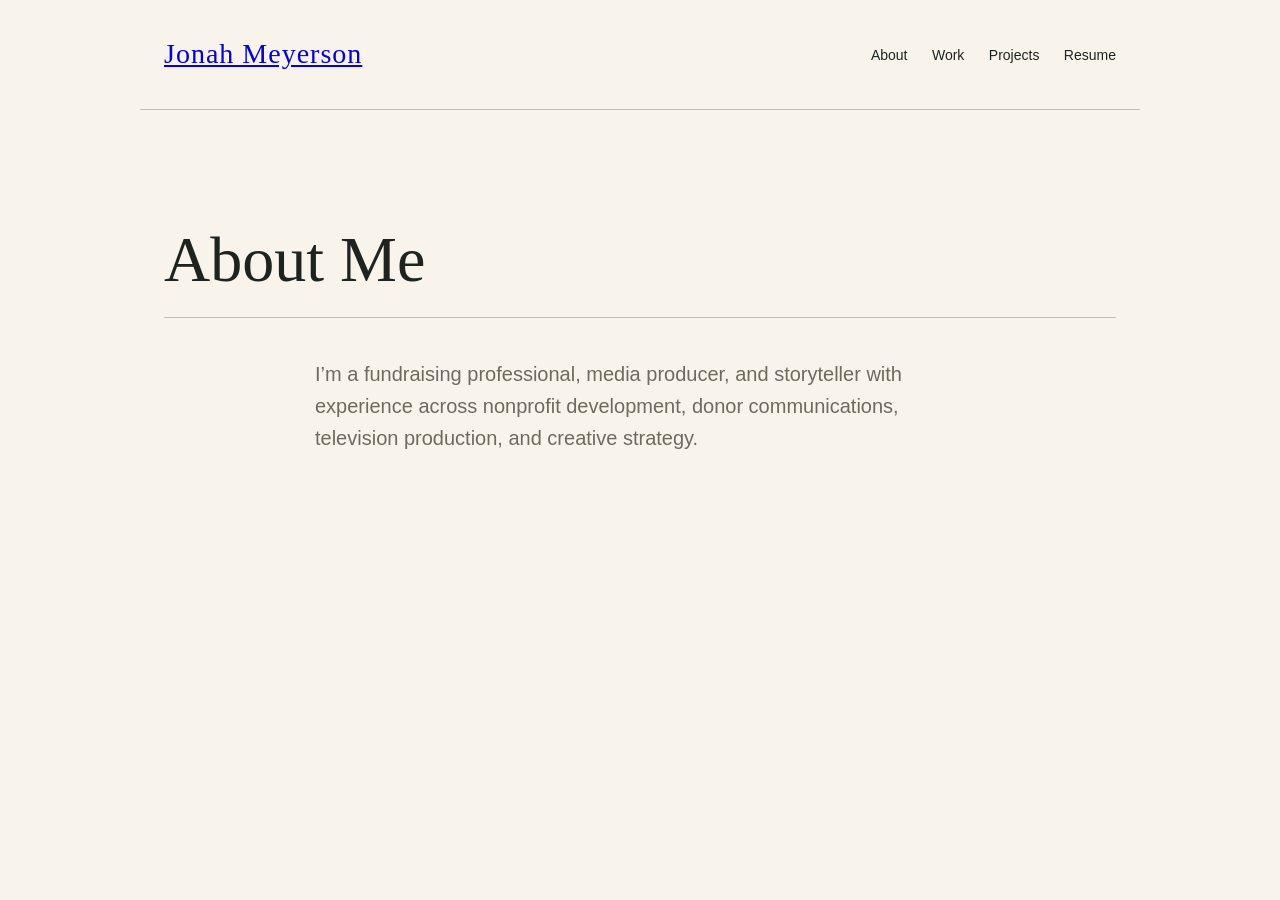
==== about.html @ 499b4d30 "Add website files" ====
<!DOCTYPE html>
<html lang="en">
<head>
  <meta charset="utf-8">
  <meta name="viewport" content="width=device-width, initial-scale=1">
  <title>About Me | Jonah Meyerson</title>
  <link rel="stylesheet" href="style.css">
</head>
<body>

<header>
  <a class="logo" href="index.html">Jonah Meyerson</a>
  <nav>
    <a href="about.html">About</a>
    <a href="work.html">Work</a>
    <a href="projects.html">Projects</a>
    <a href="resume.html">Resume</a>
  </nav>
</header>

<main>
  <h1 class="page-title">About Me</h1>

  <p class="intro">
    I’m a fundraising professional, media producer, and storyteller with experience across nonprofit development, donor communications, television production, and creative strategy.
  </p>
</main>

</body>
</html>
---- style.css ----
:root {
  --cream: #f8f4ec;
  --ink: #1f2320;
  --muted: #6f6a5f;
  --burgundy: #7a3e2b;
  --green: #5b6750;
  --border: #c8bda9;
  --card: #fffaf0;
}

* {
  box-sizing: border-box;
}

body {
  margin: 0;
  background: var(--cream);
  color: var(--ink);
  font-family: Arial, sans-serif;
  line-height: 1.6;
}

header {
  max-width: 1000px;
  margin: 0 auto;
  padding: 32px 24px;
  display: flex;
  justify-content: space-between;
  align-items: center;
  border-bottom: 1px solid var(--border);
}

.logo {
  font-family: Georgia, serif;
  font-size: 28px;
  letter-spacing: 1px;
}

nav a {
  margin-left: 20px;
  color: var(--ink);
  text-decoration: none;
  font-size: 14px;
}

nav a:hover {
  color: var(--burgundy);
}

main {
  max-width: 1000px;
  margin: 0 auto;
  padding: 100px 24px;
}

.hero {
  text-align: center;
  padding: 120px 0;
}

.eyebrow {
  color: var(--burgundy);
  text-transform: uppercase;
  letter-spacing: 2px;
  font-size: 12px;
}

h1, h2, h3 {
  font-family: Georgia, serif;
  font-weight: normal;
}

h1 {
  font-size: 64px;
  line-height: 1.05;
  margin: 16px 0;
}

h2 {
  font-size: 36px;
  margin-top: 0;
}

.intro {
  max-width: 650px;
  margin: 0 auto;
  color: var(--muted);
  font-size: 20px;
}

.grid {
  display: grid;
  grid-template-columns: repeat(2, 1fr);
  gap: 24px;
  margin-top: 36px;
}

.card {
  background: var(--card);
  border: 1px solid var(--border);
  padding: 28px;
  min-height: 180px;
}

.card h3 {
  margin-top: 0;
}

.button {
  display: inline-block;
  margin-top: 20px;
  padding: 12px 18px;
  border: 1px solid var(--ink);
  color: var(--ink);
  text-decoration: none;
}

.button:hover {
  background: var(--ink);
  color: var(--cream);
}

.page-title {
  border-bottom: 1px solid var(--border);
  padding-bottom: 24px;
  margin-bottom: 40px;
}

.resume-section {
  margin-bottom: 40px;
}

@media (max-width: 700px) {
  header {
    display: block;
  }

  nav {
    margin-top: 20px;
  }

  nav a {
    display: block;
    margin: 8px 0;
  }

  h1 {
    font-size: 42px;
  }

  .grid {
    grid-template-columns: 1fr;
  }
}
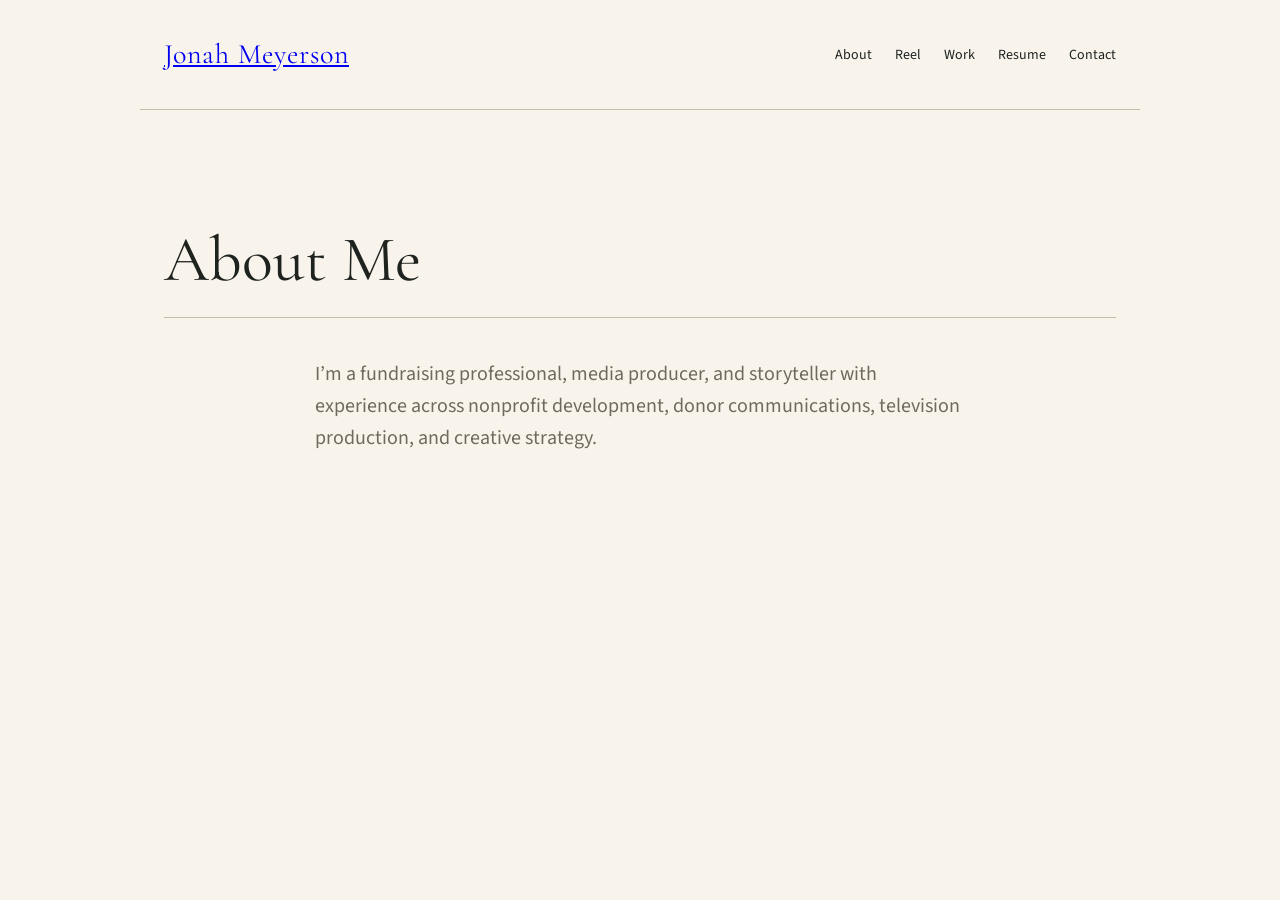
==== commit bf1fa9d4: "Refocus site navigation and homepage" ====
--- a/about.html
+++ b/about.html
@@ -12,9 +12,10 @@
   <a class="logo" href="index.html">Jonah Meyerson</a>
   <nav>
     <a href="about.html">About</a>
+    <a href="reel.html">Reel</a>
     <a href="work.html">Work</a>
-    <a href="projects.html">Projects</a>
     <a href="resume.html">Resume</a>
+    <a href="contact.html">Contact</a>
   </nav>
 </header>
 
--- a/style.css
+++ b/style.css
@@ -1,3 +1,5 @@
+@import url('https://fonts.googleapis.com/css2?family=Cormorant+Garamond:wght@400;500;600&family=Source+Sans+3:wght@400;500;600&display=swap');
+
 :root {
   --cream: #f8f4ec;
   --ink: #1f2320;
@@ -16,7 +18,7 @@
   margin: 0;
   background: var(--cream);
   color: var(--ink);
-  font-family: Arial, sans-serif;
+  font-family: 'Source Sans 3', Arial, sans-serif;
   line-height: 1.6;
 }
 
@@ -31,7 +33,7 @@
 }
 
 .logo {
-  font-family: Georgia, serif;
+  font-family: 'Cormorant Garamond', Georgia, serif;
   font-size: 28px;
   letter-spacing: 1px;
 }
@@ -66,7 +68,7 @@
 }
 
 h1, h2, h3 {
-  font-family: Georgia, serif;
+  font-family: 'Cormorant Garamond', Georgia, serif;
   font-weight: normal;
 }
 
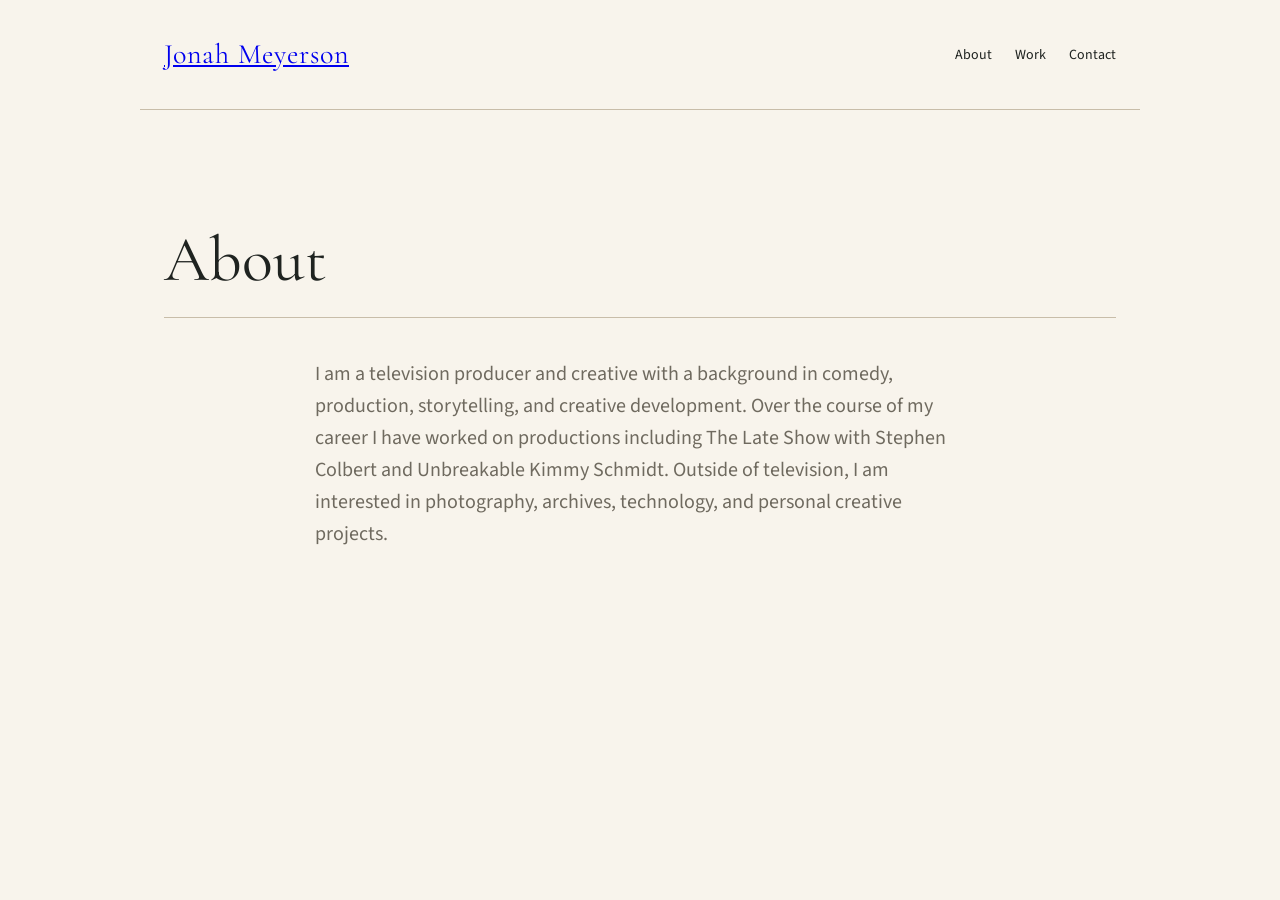
==== commit a4674747: "Update selected experience" ====
--- a/about.html
+++ b/about.html
@@ -3,28 +3,36 @@
 <head>
   <meta charset="utf-8">
   <meta name="viewport" content="width=device-width, initial-scale=1">
-  <title>About Me | Jonah Meyerson</title>
+  <title>About | Jonah Meyerson</title>
   <link rel="stylesheet" href="style.css">
 </head>
 <body>
 
 <header>
   <a class="logo" href="index.html">Jonah Meyerson</a>
+
   <nav>
     <a href="about.html">About</a>
-    <a href="reel.html">Reel</a>
     <a href="work.html">Work</a>
-    <a href="resume.html">Resume</a>
     <a href="contact.html">Contact</a>
   </nav>
 </header>
 
 <main>
-  <h1 class="page-title">About Me</h1>
+
+  <h1 class="page-title">About</h1>
 
   <p class="intro">
-    I’m a fundraising professional, media producer, and storyteller with experience across nonprofit development, donor communications, television production, and creative strategy.
+    I am a television producer and creative with a background in comedy,
+    production, storytelling, and creative development.
+
+    Over the course of my career I have worked on productions including
+    The Late Show with Stephen Colbert and Unbreakable Kimmy Schmidt.
+
+    Outside of television, I am interested in photography, archives,
+    technology, and personal creative projects.
   </p>
+
 </main>
 
 </body>
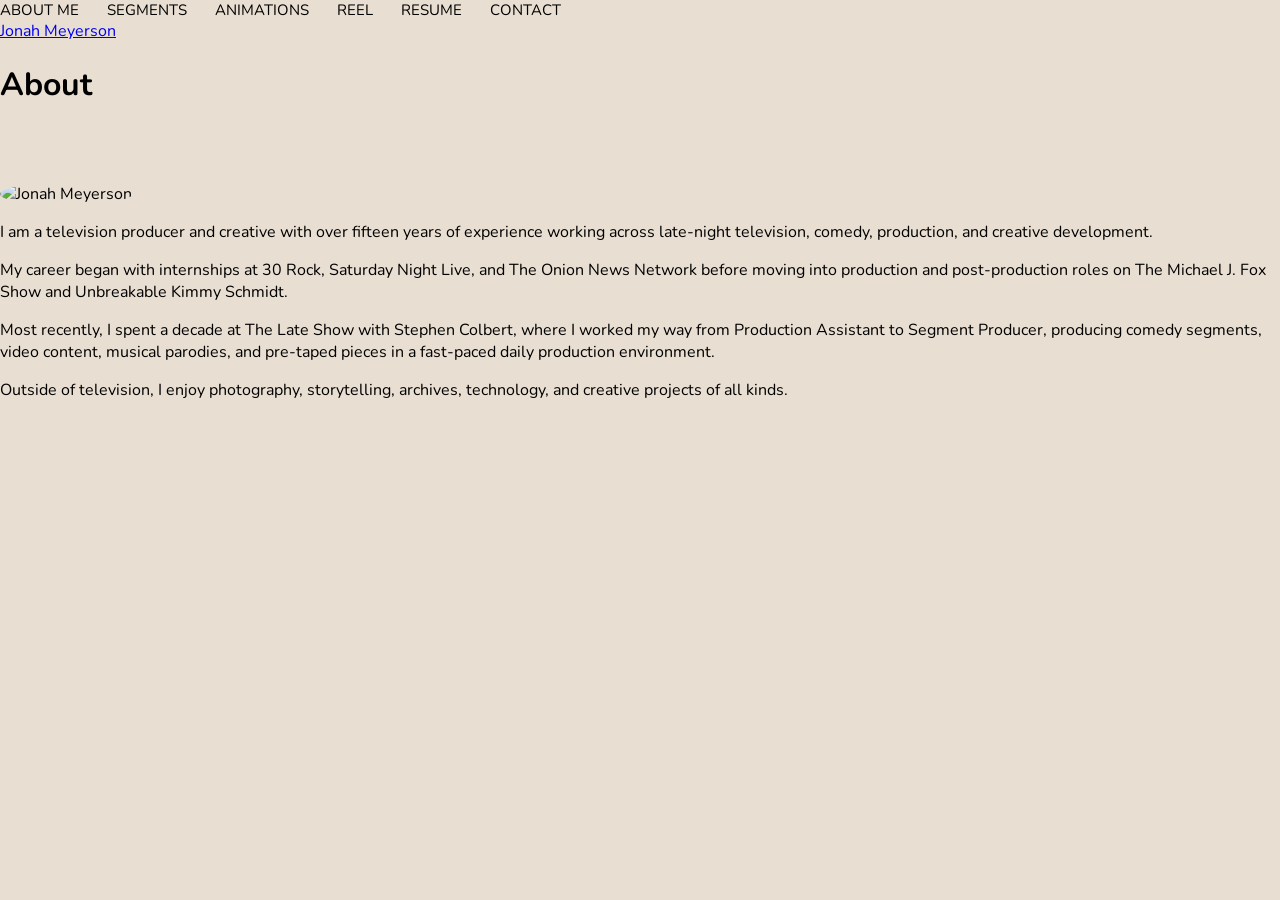
==== commit 2011b2ee: "Website Revamp" ====
--- a/about.html
+++ b/about.html
@@ -9,29 +9,59 @@
 <body>
 
 <header>
+
+  <nav class="site-nav">
+    <a href="index.html">About Me</a>
+    <a href="segments.html">Segments</a>
+    <a href="animations.html">Animations</a>
+    <a href="reel.html">Reel</a>
+    <a href="resume.html">Resume</a>
+    <a href="contact.html">Contact</a>
+  </nav>
+
   <a class="logo" href="index.html">Jonah Meyerson</a>
 
-  <nav>
-    <a href="about.html">About</a>
-    <a href="work.html">Work</a>
-    <a href="contact.html">Contact</a>
-  </nav>
 </header>
 
 <main>
 
   <h1 class="page-title">About</h1>
 
-  <p class="intro">
-    I am a television producer and creative with a background in comedy,
-    production, storytelling, and creative development.
+  <div class="about-layout">
 
-    Over the course of my career I have worked on productions including
-    The Late Show with Stephen Colbert and Unbreakable Kimmy Schmidt.
+    <img
+      src="profile.jpg"
+      alt="Jonah Meyerson"
+      class="profile-photo">
 
-    Outside of television, I am interested in photography, archives,
-    technology, and personal creative projects.
-  </p>
+    <div>
+      <p class="intro">
+        I am a television producer and creative with over fifteen years of
+        experience working across late-night television, comedy, production,
+        and creative development.
+      </p>
+
+      <p>
+        My career began with internships at 30 Rock, Saturday Night Live,
+        and The Onion News Network before moving into production and
+        post-production roles on The Michael J. Fox Show and
+        Unbreakable Kimmy Schmidt.
+      </p>
+
+      <p>
+        Most recently, I spent a decade at The Late Show with Stephen Colbert,
+        where I worked my way from Production Assistant to Segment Producer,
+        producing comedy segments, video content, musical parodies, and
+        pre-taped pieces in a fast-paced daily production environment.
+      </p>
+
+      <p>
+        Outside of television, I enjoy photography, storytelling,
+        archives, technology, and creative projects of all kinds.
+      </p>
+    </div>
+
+  </div>
 
 </main>
 
--- a/style.css
+++ b/style.css
@@ -1,156 +1,433 @@
-@import url('https://fonts.googleapis.com/css2?family=Cormorant+Garamond:wght@400;500;600&family=Source+Sans+3:wght@400;500;600&display=swap');
+@import url('https://fonts.googleapis.com/css2?family=Nunito:wght@400;600;700;800;900&display=swap');
 
 :root {
-  --cream: #f8f4ec;
-  --ink: #1f2320;
-  --muted: #6f6a5f;
-  --burgundy: #7a3e2b;
-  --green: #5b6750;
-  --border: #c8bda9;
-  --card: #fffaf0;
+  --blue: #0057ff;
+  --red: #b90000;
+  --beige: #e8ded2;
+  --blue-page: #a9cdfa;
+  --card: #f6eee9;
+  --white: #ffffff;
+  --text: #000000;
+  --muted: #555555;
 }
 
 * {
   box-sizing: border-box;
 }
 
+html {
+  scroll-behavior: smooth;
+}
+
 body {
   margin: 0;
-  background: var(--cream);
-  color: var(--ink);
-  font-family: 'Source Sans 3', Arial, sans-serif;
-  line-height: 1.6;
-}
-
-header {
+  font-family: "Nunito", sans-serif;
+  color: var(--text);
+  background: var(--beige);
+}
+
+.site-header {
+  position: sticky;
+  top: 0;
+  z-index: 10;
+  min-height: 110px;
+  padding: 0 56px;
+  background: var(--white);
+  display: flex;
+  align-items: center;
+  justify-content: space-between;
+}
+
+.brand {
+  display: flex;
+  align-items: center;
+  gap: 10px;
+  font-size: 18px;
+}
+
+.brand-name {
+  font-size: 28px;
+  font-weight: 900;
+  color: var(--text);
+  text-decoration: none;
+}
+
+.brand-title {
+  text-transform: uppercase;
+  letter-spacing: 1px;
+}
+
+.blue-square {
+  display: inline-block;
+  width: 16px;
+  height: 16px;
+  background: var(--blue);
+  flex: 0 0 auto;
+}
+
+.red-square {
+  display: inline-block;
+  width: 12px;
+  height: 12px;
+  background: var(--red);
+  flex: 0 0 auto;
+}
+
+.site-nav {
+  display: flex;
+  gap: 28px;
+  font-size: 15px;
+  text-transform: uppercase;
+}
+
+.site-nav a {
+  color: var(--text);
+  text-decoration: none;
+}
+
+.site-nav a:hover,
+.site-nav a.active {
+  color: var(--blue);
+}
+
+.page-section {
+  min-height: calc(100vh - 110px);
+  padding: 80px 56px;
+}
+
+/* ABOUT / HOME PAGE */
+
+.about-section {
+  display: grid;
+  grid-template-columns: 430px 1fr;
+  gap: 70px;
+  align-items: center;
+  max-width: 1200px;
+  margin: 0 auto;
+}
+
+.profile-card {
+  background: var(--card);
+  text-align: center;
+  box-shadow: 0 12px 30px rgba(0, 0, 0, 0.12);
+  overflow: hidden;
+}
+
+.profile-photo {
+  width: 210px;
+  height: 210px;
+  border-radius: 50%;
+  object-fit: cover;
+  margin-top: 55px;
+}
+
+.profile-card h1 {
+  font-size: 32px;
+  line-height: 1.05;
+  margin: 28px 0 20px;
+  font-weight: 900;
+}
+
+.small-line {
+  width: 48px;
+  height: 3px;
+  background: var(--blue);
+  margin: 0 auto 28px;
+}
+
+.profile-title {
+  text-transform: uppercase;
+  letter-spacing: 8px;
+  font-size: 15px;
+  margin-bottom: 48px;
+}
+
+.social-links {
+  background: var(--white);
+  padding: 20px;
+  display: flex;
+  justify-content: center;
+  gap: 22px;
+}
+
+.social-links a {
+  color: var(--text);
+  font-weight: 800;
+  text-decoration: none;
+  font-size: 14px;
+}
+
+.intro-content h2 {
+  font-size: 88px;
+  line-height: 0.95;
+  margin: 0 0 24px;
+  font-weight: 900;
+}
+
+.intro-tagline {
+  font-size: 28px;
+  margin-bottom: 36px;
+}
+
+.intro-content p {
+  font-size: 19px;
+  line-height: 1.55;
+  max-width: 560px;
+}
+
+.button-row {
+  display: flex;
+  gap: 12px;
+  margin-top: 34px;
+}
+
+.button {
+  display: inline-block;
+  padding: 10px 22px;
+  border-radius: 999px;
+  text-decoration: none;
+  font-weight: 900;
+  text-transform: uppercase;
+  font-size: 14px;
+}
+
+.primary-button {
+  background: var(--blue);
+  color: var(--white);
+  border: 2px solid var(--blue);
+}
+
+.secondary-button {
+  background: var(--white);
+  color: var(--text);
+  border: 2px solid var(--text);
+}
+
+/* GENERAL CONTENT PAGES */
+
+.content-section {
   max-width: 1000px;
   margin: 0 auto;
-  padding: 32px 24px;
+}
+
+.content-section h2 {
+  font-size: 42px;
+  line-height: 1;
+  margin-bottom: 20px;
+  display: flex;
+  align-items: center;
+  gap: 14px;
+}
+
+.section-intro {
+  font-size: 20px;
+  margin-bottom: 40px;
+}
+
+.card-grid {
+  display: grid;
+  grid-template-columns: 1fr 1fr;
+  gap: 34px;
+}
+
+.work-card,
+.resume-card {
+  background: var(--white);
+  padding: 36px;
+}
+
+.video-placeholder,
+.large-video-placeholder {
+  background: #d6d6d6;
+  min-height: 220px;
+  display: grid;
+  place-items: center;
+  font-weight: 900;
+  margin-bottom: 24px;
+}
+
+.large-video-placeholder {
+  min-height: 460px;
+}
+
+/* SEGMENTS / PORTFOLIO STYLE PAGES */
+
+.portfolio-page {
+  background: var(--blue-page);
+  max-width: none;
+  margin: 0;
+  padding-top: 70px;
+  padding-bottom: 90px;
+}
+
+.portfolio-inner {
+  max-width: 520px;
+  margin: 0 auto;
+}
+
+.portfolio-page h1 {
+  font-size: 24px;
+  line-height: 1;
+  margin: 0 0 28px;
+  display: flex;
+  align-items: center;
+  gap: 8px;
+}
+
+.portfolio-page h1 .blue-square {
+  width: 12px;
+  height: 12px;
+  background: var(--red);
+}
+
+.portfolio-intro {
+  font-size: 13px;
+  line-height: 1.5;
+  margin: 0 0 32px;
+}
+
+.media-row {
+  background: #fff8f2;
+  display: grid;
+  grid-template-columns: 1fr 220px;
+  margin-bottom: 34px;
+  box-shadow: 0 10px 22px rgba(0, 0, 0, 0.12);
+}
+
+.media-copy {
+  padding: 28px;
+  border-left: 6px solid var(--red);
+}
+
+.media-copy h2 {
+  font-size: 17px;
+  line-height: 1.1;
+  margin: 0 0 8px;
+  font-weight: 900;
+}
+
+.media-role {
+  font-weight: 800;
+  font-size: 12px;
+  margin: 0 0 18px;
+}
+
+.media-copy p {
+  font-size: 13px;
+  line-height: 1.5;
+}
+
+.media-video {
+  background: #e8ded2;
+}
+
+.media-video video {
+  width: 100%;
+  height: 100%;
+  min-height: 190px;
+  object-fit: cover;
+  display: block;
+  cursor: pointer;
+}
+
+/* RESUME */
+
+.resume-top {
   display: flex;
   justify-content: space-between;
   align-items: center;
-  border-bottom: 1px solid var(--border);
-}
-
-.logo {
-  font-family: 'Cormorant Garamond', Georgia, serif;
-  font-size: 28px;
-  letter-spacing: 1px;
-}
-
-nav a {
-  margin-left: 20px;
-  color: var(--ink);
-  text-decoration: none;
+  margin-bottom: 36px;
+}
+
+.resume-card {
+  display: grid;
+  grid-template-columns: 260px 1fr;
+  gap: 50px;
+  margin-bottom: 34px;
+}
+
+.resume-card h3 {
+  color: var(--blue);
+  font-size: 24px;
+  margin-top: 0;
+}
+
+/* CONTACT */
+
+.contact-section a {
+  color: var(--blue);
+}
+
+/* FOOTER */
+
+.site-footer {
+  background: var(--white);
+  padding: 28px 56px;
   font-size: 14px;
 }
 
-nav a:hover {
-  color: var(--burgundy);
-}
-
-main {
-  max-width: 1000px;
-  margin: 0 auto;
-  padding: 100px 24px;
-}
-
-.hero {
-  text-align: center;
-  padding: 120px 0;
-}
-
-.eyebrow {
-  color: var(--burgundy);
-  text-transform: uppercase;
-  letter-spacing: 2px;
-  font-size: 12px;
-}
-
-h1, h2, h3 {
-  font-family: 'Cormorant Garamond', Georgia, serif;
-  font-weight: normal;
-}
-
-h1 {
-  font-size: 64px;
-  line-height: 1.05;
-  margin: 16px 0;
-}
-
-h2 {
-  font-size: 36px;
-  margin-top: 0;
-}
-
-.intro {
-  max-width: 650px;
-  margin: 0 auto;
-  color: var(--muted);
-  font-size: 20px;
-}
-
-.grid {
-  display: grid;
-  grid-template-columns: repeat(2, 1fr);
-  gap: 24px;
-  margin-top: 36px;
-}
-
-.card {
-  background: var(--card);
-  border: 1px solid var(--border);
-  padding: 28px;
-  min-height: 180px;
-}
-
-.card h3 {
-  margin-top: 0;
-}
-
-.button {
-  display: inline-block;
-  margin-top: 20px;
-  padding: 12px 18px;
-  border: 1px solid var(--ink);
-  color: var(--ink);
-  text-decoration: none;
-}
-
-.button:hover {
-  background: var(--ink);
-  color: var(--cream);
-}
-
-.page-title {
-  border-bottom: 1px solid var(--border);
-  padding-bottom: 24px;
-  margin-bottom: 40px;
-}
-
-.resume-section {
-  margin-bottom: 40px;
+/* RESPONSIVE */
+
+@media (max-width: 1000px) {
+  .site-header {
+    min-height: auto;
+    padding: 28px;
+    flex-direction: column;
+    align-items: flex-start;
+    gap: 22px;
+  }
+
+  .site-nav {
+    flex-wrap: wrap;
+    gap: 16px;
+  }
+
+  .about-section {
+    grid-template-columns: 1fr;
+  }
+
+  .intro-content h2 {
+    font-size: 58px;
+  }
+
+  .card-grid,
+  .resume-card {
+    grid-template-columns: 1fr;
+  }
+
+  .resume-top {
+    align-items: flex-start;
+    flex-direction: column;
+    gap: 20px;
+  }
 }
 
 @media (max-width: 700px) {
-  header {
-    display: block;
-  }
-
-  nav {
-    margin-top: 20px;
-  }
-
-  nav a {
-    display: block;
-    margin: 8px 0;
-  }
-
-  h1 {
-    font-size: 42px;
-  }
-
-  .grid {
+  .page-section {
+    padding: 50px 24px;
+  }
+
+  .brand {
+    flex-wrap: wrap;
+  }
+
+  .brand-name {
+    font-size: 24px;
+  }
+
+  .brand-title {
+    font-size: 14px;
+  }
+
+  .portfolio-inner {
+    max-width: 100%;
+  }
+
+  .media-row {
     grid-template-columns: 1fr;
   }
+
+  .media-video video {
+    min-height: 220px;
+  }
 }
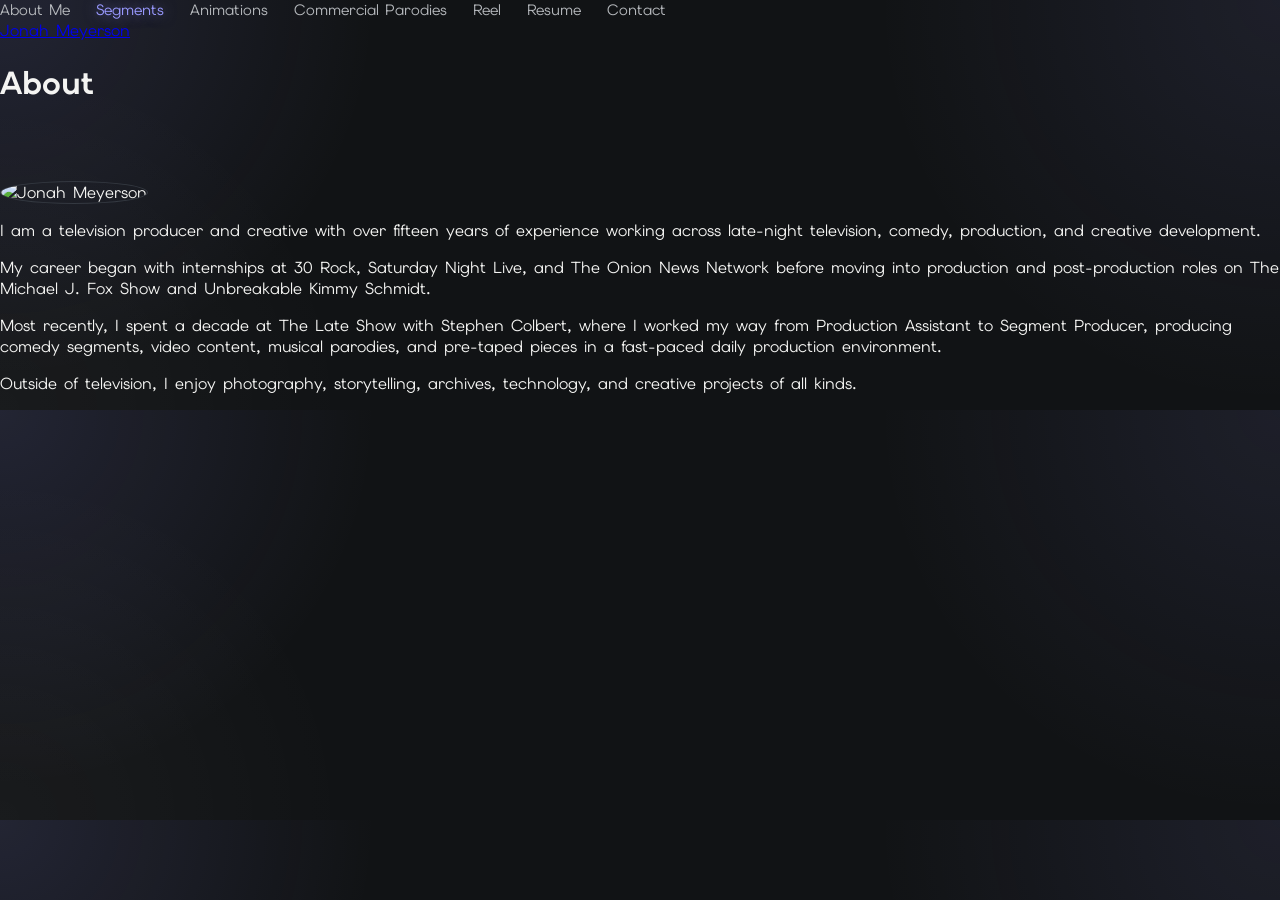
==== commit 9f9c95d2: "Style update and pages built" ====
--- a/about.html
+++ b/about.html
@@ -11,12 +11,13 @@
 <header>
 
   <nav class="site-nav">
-    <a href="index.html">About Me</a>
-    <a href="segments.html">Segments</a>
-    <a href="animations.html">Animations</a>
-    <a href="reel.html">Reel</a>
-    <a href="resume.html">Resume</a>
-    <a href="contact.html">Contact</a>
+      <a href="index.html">About Me</a>
+      <a href="segments.html" class="active">Segments</a>
+      <a href="animations.html">Animations</a>
+      <a href="commercial-parodies.html">Commercial Parodies</a>
+      <a href="reel.html">Reel</a>
+      <a href="resume.html">Resume</a>
+      <a href="contact.html">Contact</a>
   </nav>
 
   <a class="logo" href="index.html">Jonah Meyerson</a>
--- a/style.css
+++ b/style.css
@@ -1,14 +1,28 @@
-@import url('https://fonts.googleapis.com/css2?family=Nunito:wght@400;600;700;800;900&display=swap');
+@import url('https://fonts.googleapis.com/css2?family=Elms+Sans:wght@300;400;500;600;700;800&display=swap');
 
 :root {
-  --blue: #0057ff;
-  --red: #b90000;
-  --beige: #e8ded2;
-  --blue-page: #a9cdfa;
-  --card: #f6eee9;
-  --white: #ffffff;
-  --text: #000000;
-  --muted: #555555;
+  --accent: #31a8ff;
+  --accent-dark: #0b0f14;
+
+  --photoshop-blue: #31a8ff;
+  --premiere-purple: #9999ff;
+  --animation-red: #ff3366;
+  --illustrator-orange: #ff9a2f;
+  --animate-green: #7bd23c;
+  --resume-yellow: #ffd84d;
+  --stock-white: #f5f5f5;
+
+  --background: #111315;
+  --background-soft: #1a1d20;
+  --panel: #232629;
+  --panel-light: #2b2f33;
+  --card: #1f2327;
+
+  --text: #f4f4f2;
+  --muted: #b5b8bc;
+  --subtle: #7f858c;
+  --line: #343941;
+  --shadow: rgba(0, 0, 0, 0.38);
 }
 
 * {
@@ -21,18 +35,25 @@
 
 body {
   margin: 0;
-  font-family: "Nunito", sans-serif;
+  font-family: "Elms Sans", sans-serif;
   color: var(--text);
-  background: var(--beige);
+  background:
+    radial-gradient(circle at top left, color-mix(in srgb, var(--accent) 13%, transparent), transparent 28%),
+    radial-gradient(circle at top right, color-mix(in srgb, var(--accent) 9%, transparent), transparent 30%),
+    radial-gradient(circle at bottom left, rgba(255, 255, 255, 0.035), transparent 26%),
+    var(--background);
+  font-weight: 400;
 }
 
 .site-header {
   position: sticky;
   top: 0;
   z-index: 10;
-  min-height: 110px;
+  min-height: 104px;
   padding: 0 56px;
-  background: var(--white);
+  background: rgba(17, 19, 21, 0.92);
+  border-bottom: 1px solid var(--line);
+  backdrop-filter: blur(14px);
   display: flex;
   align-items: center;
   justify-content: space-between;
@@ -42,74 +63,151 @@
   display: flex;
   align-items: center;
   gap: 10px;
-  font-size: 18px;
+  font-size: 17px;
 }
 
 .brand-name {
   font-size: 28px;
-  font-weight: 900;
+  font-weight: 800;
   color: var(--text);
   text-decoration: none;
 }
 
+.brand-name:hover {
+  color: var(--accent);
+  text-shadow: 0 0 14px color-mix(in srgb, var(--accent) 50%, transparent);
+}
+
 .brand-title {
-  text-transform: uppercase;
-  letter-spacing: 1px;
-}
-
-.blue-square {
-  display: inline-block;
-  width: 16px;
-  height: 16px;
-  background: var(--blue);
-  flex: 0 0 auto;
-}
-
+  color: var(--muted);
+  font-weight: 400;
+  letter-spacing: 0.04em;
+}
+
+.slash {
+  color: var(--subtle);
+}
+
+.blue-square,
 .red-square {
   display: inline-block;
-  width: 12px;
-  height: 12px;
-  background: var(--red);
+  width: 13px;
+  height: 13px;
+  background: var(--accent);
+  box-shadow: 0 0 18px color-mix(in srgb, var(--accent) 50%, transparent);
   flex: 0 0 auto;
 }
 
 .site-nav {
   display: flex;
-  gap: 28px;
+  gap: 26px;
   font-size: 15px;
-  text-transform: uppercase;
+  font-weight: 400;
 }
 
 .site-nav a {
-  color: var(--text);
+  color: var(--muted);
   text-decoration: none;
+  transition: color 0.18s ease, text-shadow 0.18s ease;
 }
 
 .site-nav a:hover,
 .site-nav a.active {
-  color: var(--blue);
+  color: var(--accent);
+  text-shadow: 0 0 14px color-mix(in srgb, var(--accent) 55%, transparent);
+}
+
+.site-nav a[href="index.html"]:hover,
+.site-nav a[href="index.html"].active {
+  color: var(--photoshop-blue);
+}
+
+.site-nav a[href="segments.html"]:hover,
+.site-nav a[href="segments.html"].active {
+  color: var(--premiere-purple);
+}
+
+.site-nav a[href="animations.html"]:hover,
+.site-nav a[href="animations.html"].active {
+  color: var(--animation-red);
+}
+
+.site-nav a[href="commercial-parodies.html"]:hover,
+.site-nav a[href="commercial-parodies.html"].active {
+  color: var(--illustrator-orange);
+}
+
+.site-nav a[href="reel.html"]:hover,
+.site-nav a[href="reel.html"].active {
+  color: var(--animate-green);
+}
+
+.site-nav a[href="resume.html"]:hover,
+.site-nav a[href="resume.html"].active {
+  color: var(--resume-yellow);
+}
+
+.site-nav a[href="contact.html"]:hover,
+.site-nav a[href="contact.html"].active {
+  color: var(--stock-white);
 }
 
 .page-section {
-  min-height: calc(100vh - 110px);
+  min-height: calc(100vh - 104px);
   padding: 80px 56px;
+}
+
+/* PAGE-SPECIFIC ACCENTS */
+
+body:has(a[href="index.html"].active) {
+  --accent: var(--photoshop-blue);
+}
+
+body:has(a[href="segments.html"].active) {
+  --accent: var(--premiere-purple);
+}
+
+body:has(a[href="animations.html"].active) {
+  --accent: var(--animation-red);
+}
+
+body:has(a[href="commercial-parodies.html"].active) {
+  --accent: var(--illustrator-orange);
+}
+
+body:has(a[href="reel.html"].active) {
+  --accent: var(--animate-green);
+}
+
+body:has(a[href="resume.html"].active) {
+  --accent: var(--resume-yellow);
+}
+
+body:has(a[href="contact.html"].active) {
+  --accent: var(--stock-white);
 }
 
 /* ABOUT / HOME PAGE */
 
 .about-section {
   display: grid;
-  grid-template-columns: 430px 1fr;
-  gap: 70px;
+  grid-template-columns: 410px 1fr;
+  gap: 76px;
   align-items: center;
   max-width: 1200px;
   margin: 0 auto;
 }
 
 .profile-card {
-  background: var(--card);
+  background:
+    radial-gradient(circle at top left, color-mix(in srgb, var(--accent) 15%, transparent), transparent 34%),
+    radial-gradient(circle at bottom right, rgba(255, 255, 255, 0.08), transparent 34%),
+    var(--panel);
   text-align: center;
-  box-shadow: 0 12px 30px rgba(0, 0, 0, 0.12);
+  border: 1px solid var(--line);
+  box-shadow:
+    0 18px 40px rgba(0, 0, 0, 0.35),
+    0 0 24px color-mix(in srgb, var(--accent) 15%, transparent);
   overflow: hidden;
 }
 
@@ -118,32 +216,37 @@
   height: 210px;
   border-radius: 50%;
   object-fit: cover;
+  object-position: center center;
   margin-top: 55px;
+  border: 1px solid var(--line);
 }
 
 .profile-card h1 {
   font-size: 32px;
   line-height: 1.05;
   margin: 28px 0 20px;
-  font-weight: 900;
+  font-weight: 800;
 }
 
 .small-line {
-  width: 48px;
-  height: 3px;
-  background: var(--blue);
+  width: 58px;
+  height: 4px;
+  background: var(--accent);
+  box-shadow: 0 0 18px color-mix(in srgb, var(--accent) 50%, transparent);
   margin: 0 auto 28px;
 }
 
 .profile-title {
-  text-transform: uppercase;
-  letter-spacing: 8px;
-  font-size: 15px;
+  color: var(--muted);
+  letter-spacing: 0.16em;
+  font-size: 14px;
+  font-weight: 400;
   margin-bottom: 48px;
 }
 
 .social-links {
-  background: var(--white);
+  background: #0c0f13;
+  border-top: 1px solid var(--line);
   padding: 20px;
   display: flex;
   justify-content: center;
@@ -151,28 +254,38 @@
 }
 
 .social-links a {
-  color: var(--text);
-  font-weight: 800;
+  color: var(--muted);
+  font-weight: 500;
   text-decoration: none;
   font-size: 14px;
 }
 
+.social-links a:hover {
+  color: var(--accent);
+}
+
 .intro-content h2 {
-  font-size: 88px;
+  font-size: 82px;
   line-height: 0.95;
   margin: 0 0 24px;
-  font-weight: 900;
+  font-weight: 800;
+  letter-spacing: -0.03em;
 }
 
 .intro-tagline {
-  font-size: 28px;
+  color: var(--muted);
+  font-size: 26px;
+  line-height: 1.2;
   margin-bottom: 36px;
+  font-weight: 500;
 }
 
 .intro-content p {
+  color: var(--muted);
   font-size: 19px;
-  line-height: 1.55;
-  max-width: 560px;
+  line-height: 1.62;
+  max-width: 610px;
+  font-weight: 300;
 }
 
 .button-row {
@@ -186,21 +299,30 @@
   padding: 10px 22px;
   border-radius: 999px;
   text-decoration: none;
-  font-weight: 900;
-  text-transform: uppercase;
+  font-weight: 600;
   font-size: 14px;
 }
 
 .primary-button {
-  background: var(--blue);
-  color: var(--white);
-  border: 2px solid var(--blue);
+  background: var(--accent);
+  color: var(--background);
+  border: 2px solid var(--accent);
+}
+
+.primary-button:hover {
+  background: transparent;
+  color: var(--accent);
 }
 
 .secondary-button {
-  background: var(--white);
+  background: transparent;
   color: var(--text);
-  border: 2px solid var(--text);
+  border: 2px solid var(--line);
+}
+
+.secondary-button:hover {
+  border-color: var(--accent);
+  color: var(--accent);
 }
 
 /* GENERAL CONTENT PAGES */
@@ -217,11 +339,15 @@
   display: flex;
   align-items: center;
   gap: 14px;
+  font-weight: 800;
 }
 
 .section-intro {
+  color: var(--muted);
   font-size: 20px;
+  line-height: 1.5;
   margin-bottom: 40px;
+  font-weight: 300;
 }
 
 .card-grid {
@@ -232,28 +358,37 @@
 
 .work-card,
 .resume-card {
-  background: var(--white);
+  background: var(--panel);
   padding: 36px;
+  border: 1px solid var(--line);
+  box-shadow:
+    0 18px 40px rgba(0, 0, 0, 0.35),
+    0 0 24px color-mix(in srgb, var(--accent) 15%, transparent);
 }
 
 .video-placeholder,
 .large-video-placeholder {
-  background: #d6d6d6;
+  background: var(--panel-light);
   min-height: 220px;
   display: grid;
   place-items: center;
-  font-weight: 900;
+  font-weight: 600;
   margin-bottom: 24px;
+  color: var(--muted);
 }
 
 .large-video-placeholder {
   min-height: 460px;
 }
 
-/* SEGMENTS / PORTFOLIO STYLE PAGES */
+/* PORTFOLIO STYLE PAGES */
 
 .portfolio-page {
-  background: var(--blue-page);
+  background:
+    radial-gradient(circle at top left, color-mix(in srgb, var(--accent) 18%, transparent), transparent 30%),
+    radial-gradient(circle at top right, color-mix(in srgb, var(--accent) 10%, transparent), transparent 28%),
+    radial-gradient(circle at bottom left, rgba(255, 255, 255, 0.035), transparent 28%),
+    var(--background);
   max-width: none;
   margin: 0;
   padding-top: 70px;
@@ -261,64 +396,74 @@
 }
 
 .portfolio-inner {
-  max-width: 520px;
+  max-width: 1180px;
   margin: 0 auto;
 }
 
 .portfolio-page h1 {
-  font-size: 24px;
+  font-size: 34px;
   line-height: 1;
   margin: 0 0 28px;
   display: flex;
   align-items: center;
-  gap: 8px;
+  gap: 10px;
+  font-weight: 800;
 }
 
 .portfolio-page h1 .blue-square {
-  width: 12px;
-  height: 12px;
-  background: var(--red);
+  width: 13px;
+  height: 13px;
+  background: var(--accent);
 }
 
 .portfolio-intro {
+  color: var(--muted);
+  font-size: 16px;
+  line-height: 1.55;
+  margin: 0 0 34px;
+  max-width: 680px;
+  font-weight: 300;
+}
+
+.media-row {
+  background: var(--panel);
+  display: grid;
+  grid-template-columns: 360px 1fr;
+  margin-bottom: 48px;
+  border: 1px solid var(--line);
+  box-shadow:
+    0 18px 40px rgba(0, 0, 0, 0.35),
+    0 0 24px color-mix(in srgb, var(--accent) 15%, transparent);
+}
+
+.media-copy {
+  padding: 30px;
+  border-left: 6px solid var(--accent);
+}
+
+.media-copy h2 {
+  font-size: 22px;
+  line-height: 1.15;
+  margin: 0 0 10px;
+  font-weight: 800;
+}
+
+.media-role {
+  font-weight: 600;
   font-size: 13px;
-  line-height: 1.5;
-  margin: 0 0 32px;
-}
-
-.media-row {
-  background: #fff8f2;
-  display: grid;
-  grid-template-columns: 1fr 220px;
-  margin-bottom: 34px;
-  box-shadow: 0 10px 22px rgba(0, 0, 0, 0.12);
-}
-
-.media-copy {
-  padding: 28px;
-  border-left: 6px solid var(--red);
-}
-
-.media-copy h2 {
-  font-size: 17px;
-  line-height: 1.1;
-  margin: 0 0 8px;
-  font-weight: 900;
-}
-
-.media-role {
-  font-weight: 800;
-  font-size: 12px;
   margin: 0 0 18px;
+  color: var(--accent);
 }
 
 .media-copy p {
-  font-size: 13px;
-  line-height: 1.5;
+  color: var(--muted);
+  font-size: 15px;
+  line-height: 1.55;
+  font-weight: 300;
 }
 
 .media-video {
-  background: #e8ded2;
+  background: #05070a;
 }
 
 .media-video video {
@@ -330,6 +475,14 @@
   cursor: pointer;
 }
 
+.media-video iframe {
+  width: 100%;
+  aspect-ratio: 16 / 9;
+  min-height: 420px;
+  border: 0;
+  display: block;
+}
+
 /* RESUME */
 
 .resume-top {
@@ -347,23 +500,27 @@
 }
 
 .resume-card h3 {
-  color: var(--blue);
+  color: var(--accent);
   font-size: 24px;
   margin-top: 0;
+  font-weight: 800;
 }
 
 /* CONTACT */
 
 .contact-section a {
-  color: var(--blue);
+  color: var(--accent);
 }
 
 /* FOOTER */
 
 .site-footer {
-  background: var(--white);
+  background: rgba(17, 19, 21, 0.92);
+  border-top: 1px solid var(--line);
   padding: 28px 56px;
   font-size: 14px;
+  font-weight: 300;
+  color: var(--muted);
 }
 
 /* RESPONSIVE */
@@ -400,6 +557,14 @@
     flex-direction: column;
     gap: 20px;
   }
+
+  .media-row {
+    grid-template-columns: 1fr;
+  }
+
+  .media-video iframe {
+    min-height: 320px;
+  }
 }
 
 @media (max-width: 700px) {
@@ -423,11 +588,9 @@
     max-width: 100%;
   }
 
-  .media-row {
-    grid-template-columns: 1fr;
-  }
-
-  .media-video video {
+  .media-video video,
+  .media-video iframe {
     min-height: 220px;
+    aspect-ratio: 16 / 9;
   }
 }
